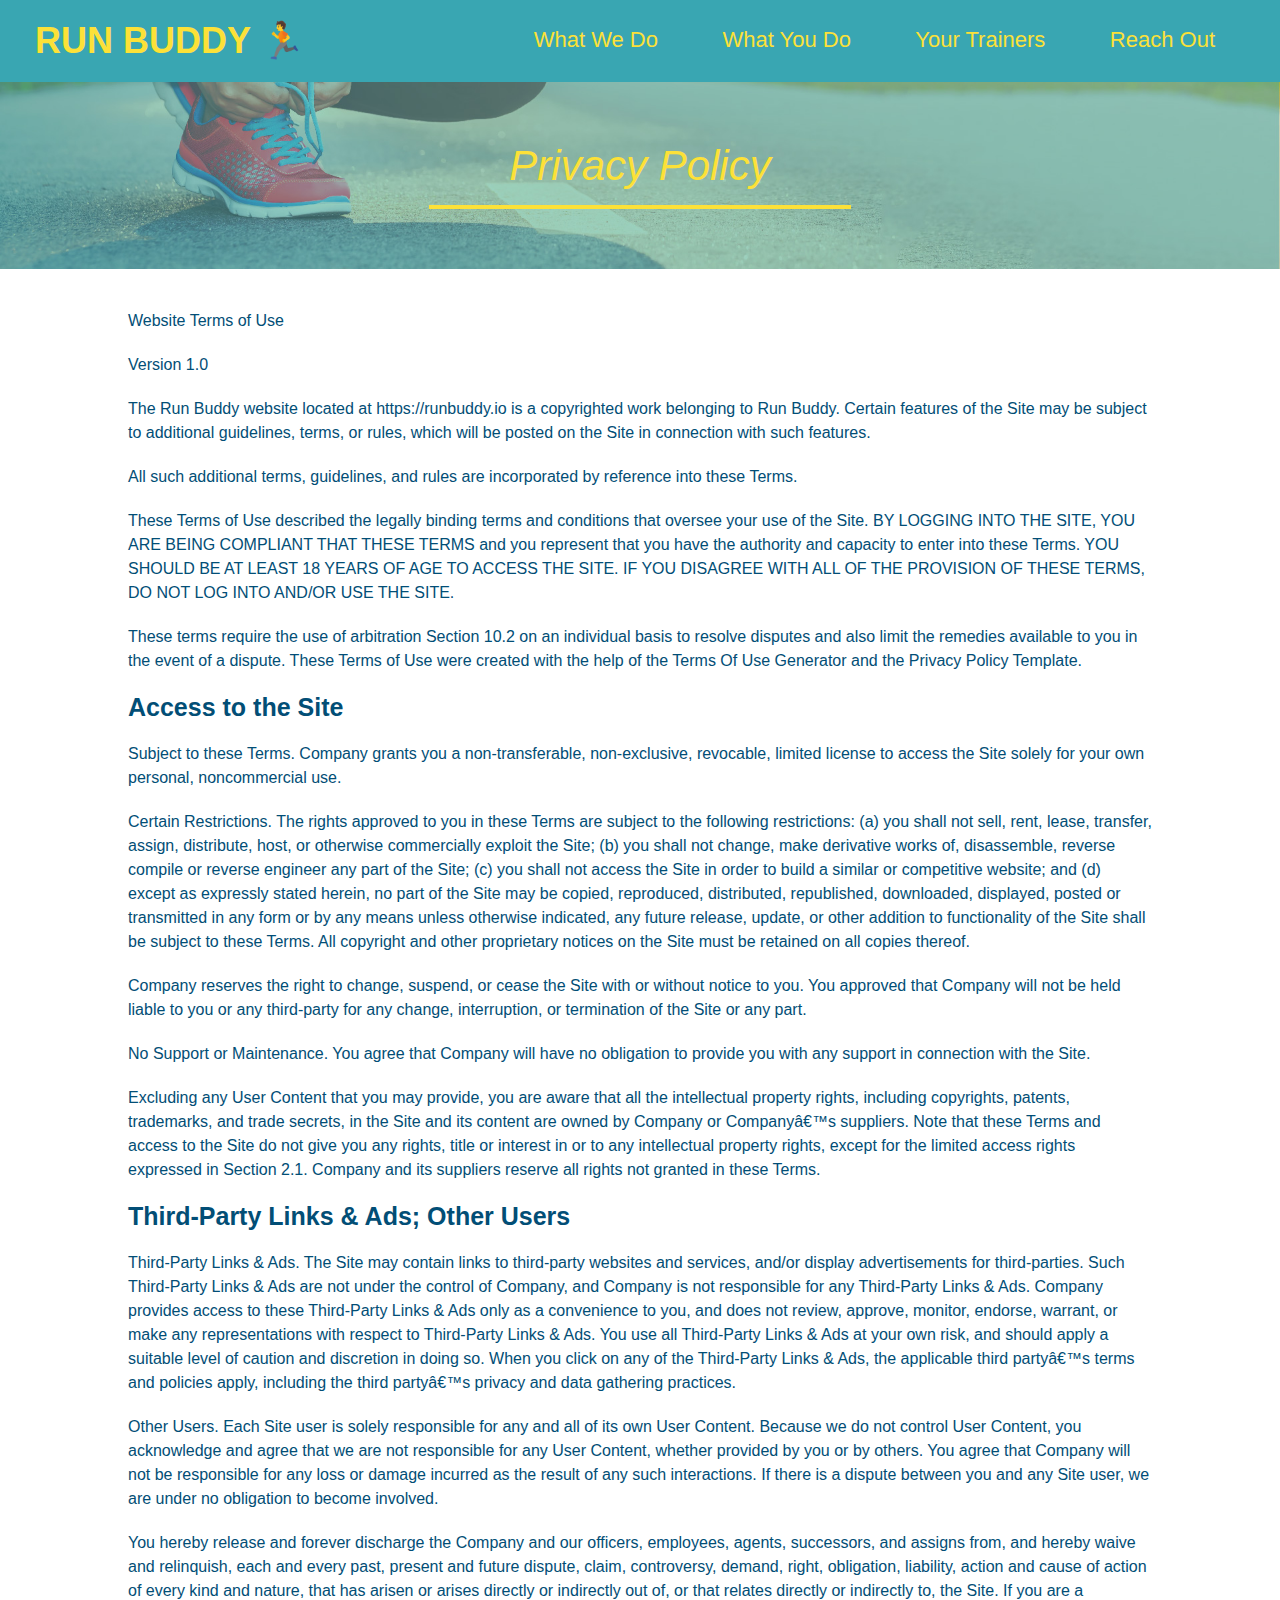
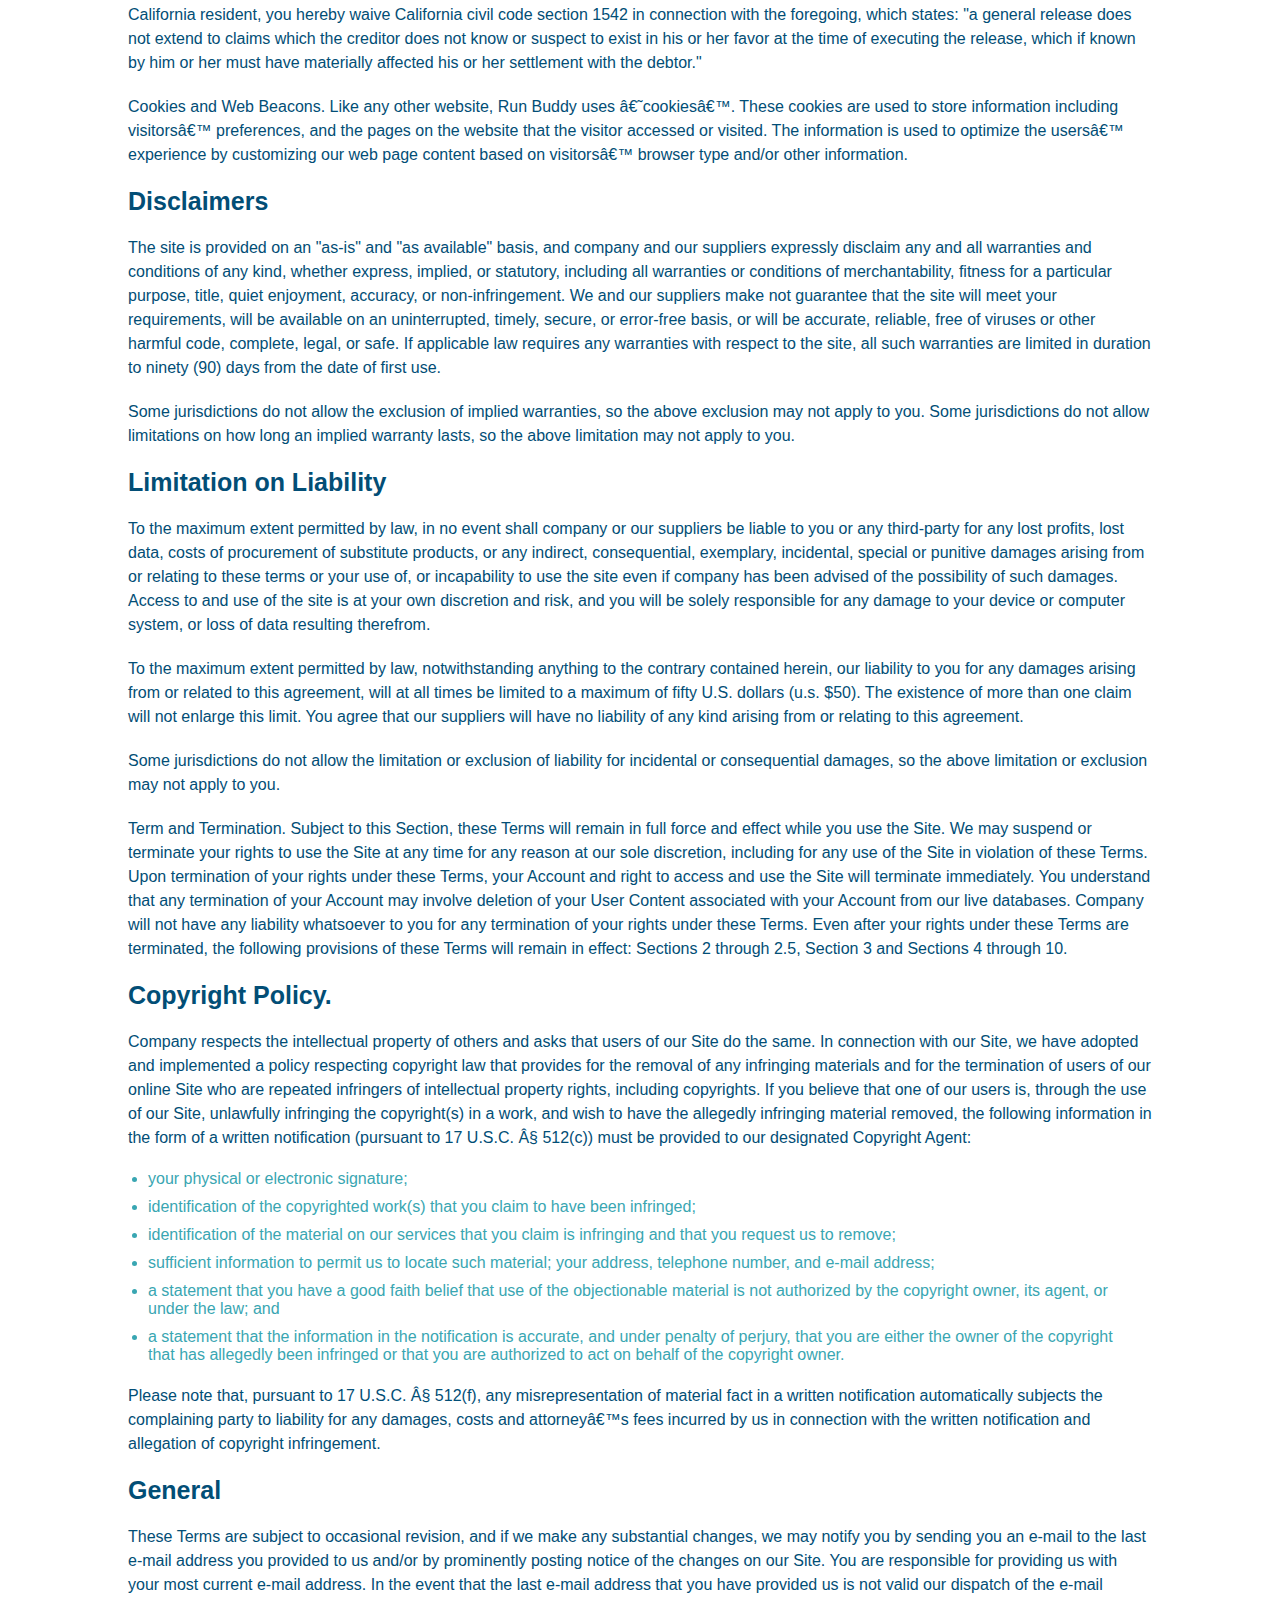
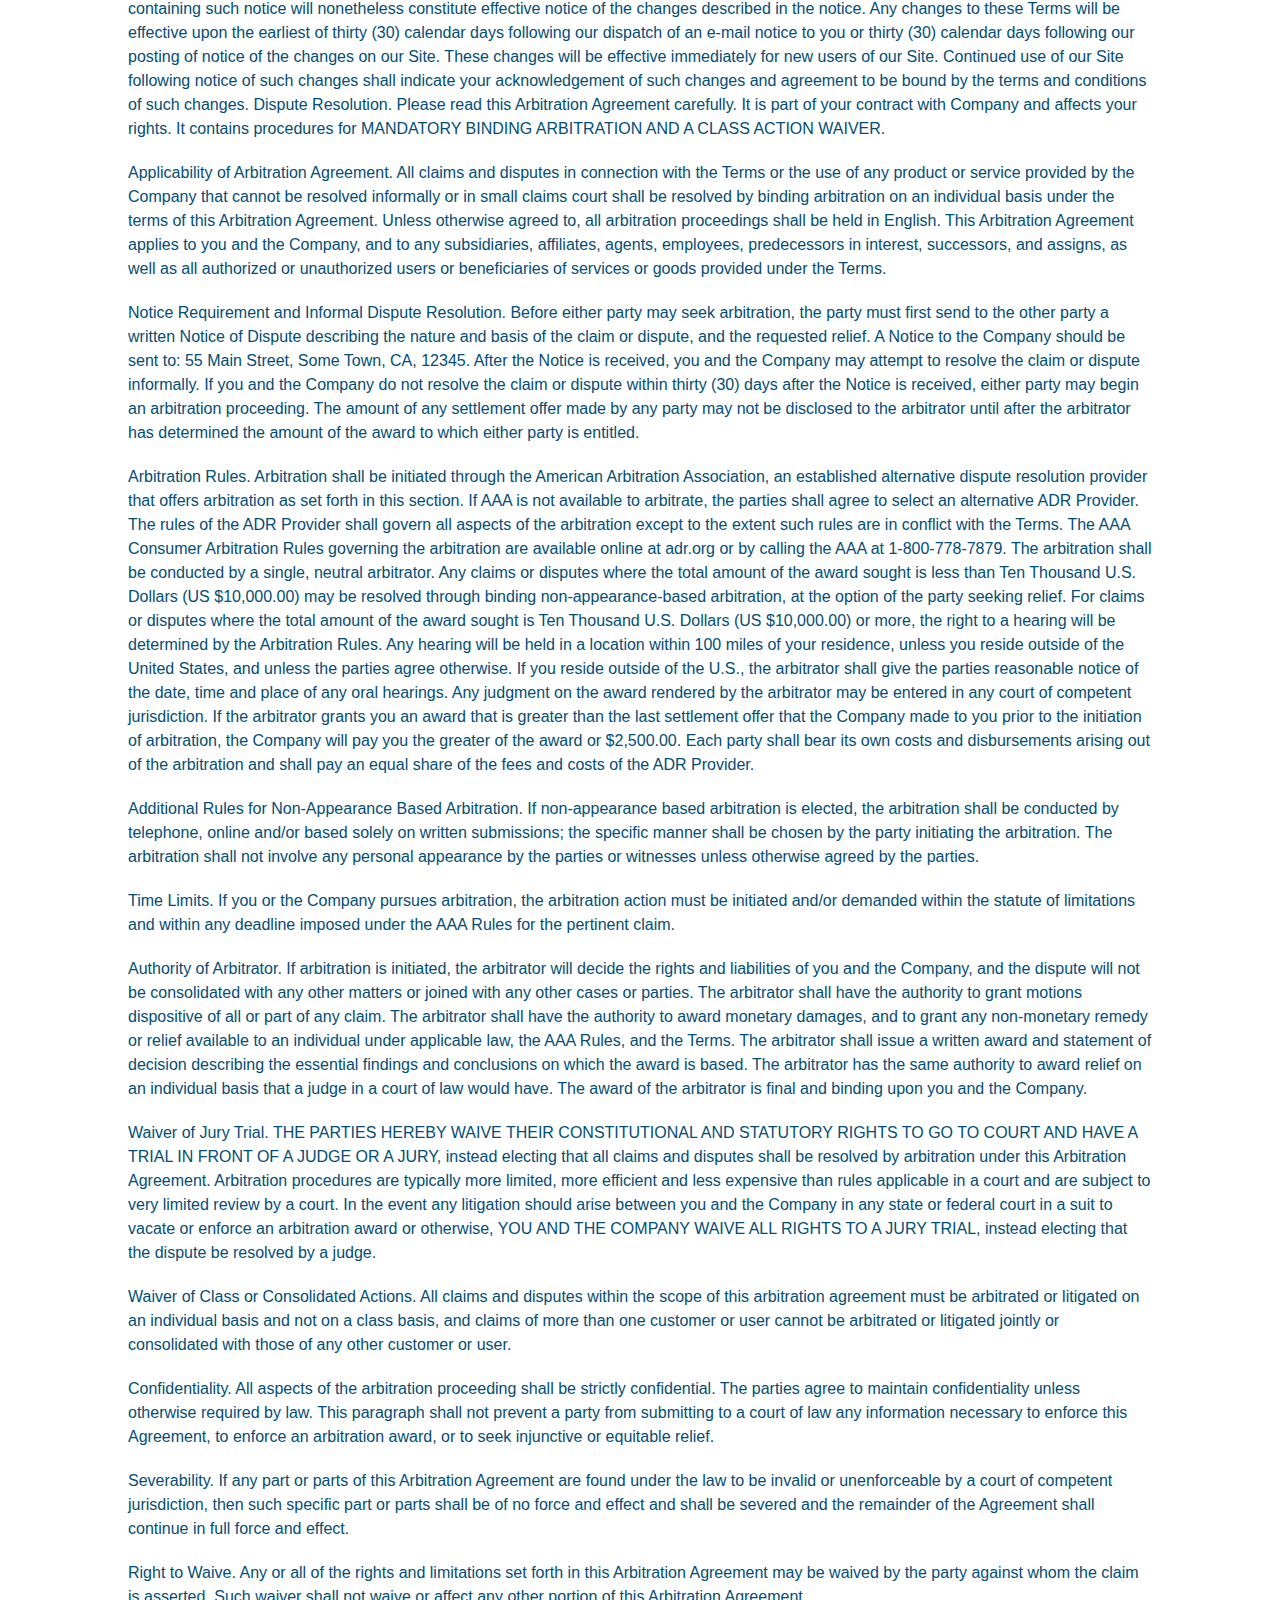
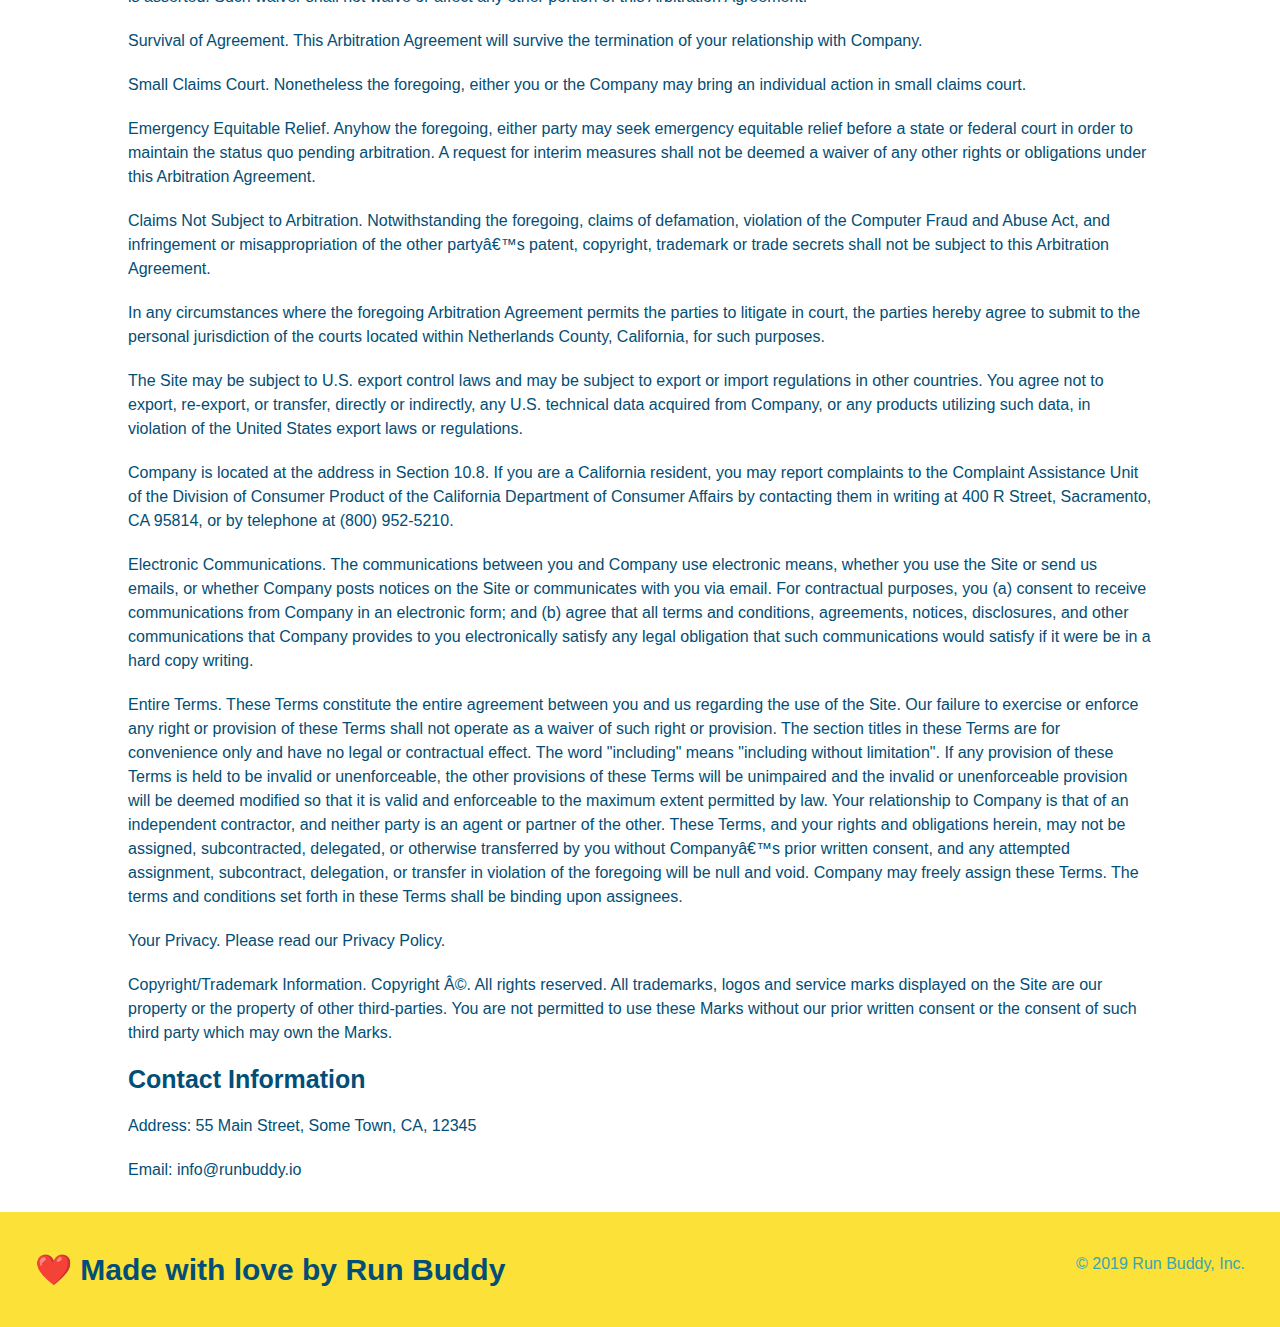
==== privacy-policy.html @ 3358c91d "Created and styled the privacy policy page" ====
<!DOCTYPE html>
<html lang="en">
    <head>
        <link rel="stylesheet" href="./assets/css/style.css" />
        <link rel="stylesheet" href="./assets/css/secondary-style.css" />
        <meta charset="UTF-8" />
        <title>Privacy Policy - Run Buddy</title>
    </head>
    <body>
            <!-- navigation -->
    <header>
        <h1>
          <a href="/">RUN BUDDY 🏃</a>
        </h1>
        <nav>
          <!-- Unordered list element -->
          <ul>
            <!-- List item element -->
            <li>
              <!-- Anchor element -->
              <a href="./index.html#what-we-do">What We Do</a>
            </li>
            <li>
              <a href="./index.html#what-you-do">What You Do</a>
            </li>
            <li>
              <a href="./index.html#your-trainers">Your Trainers</a>
            </li>
            <li>
              <a href="./index.html#reach-out">Reach Out</a>
            </li>
          </ul>
        </nav>
      </header>
      <!-- Hero -->
      <section class="hero hero-secondary">
        <h2 class="page-title">
            Privacy Policy
        </h2>
      </section>
      <article class="secondary-content">
        <p>
            Website Terms of Use
          </p>
    
          <p>
            Version 1.0
          </p>
    
          <p>
            The Run Buddy website located at https://runbuddy.io is a copyrighted work belonging to Run Buddy. Certain
            features of the Site may be subject to additional guidelines, terms, or rules, which will be posted on the Site
            in connection with such features.
          </p>
    
          <p>
            All such additional terms, guidelines, and rules are incorporated by reference into these Terms.
          </p>
    
          <p>
            These Terms of Use described the legally binding terms and conditions that oversee your use of the Site. BY
            LOGGING INTO THE SITE, YOU ARE BEING COMPLIANT THAT THESE TERMS and you represent that you have the authority
            and capacity to enter into these Terms. YOU SHOULD BE AT LEAST 18 YEARS OF AGE TO ACCESS THE SITE. IF YOU
            DISAGREE WITH ALL OF THE PROVISION OF THESE TERMS, DO NOT LOG INTO AND/OR USE THE SITE.
          </p>
    
          <p>
            These terms require the use of arbitration Section 10.2 on an individual basis to resolve disputes and also
            limit the remedies available to you in the event of a dispute. These Terms of Use were created with the help of
            the Terms Of Use Generator and the Privacy Policy Template.
          </p>
    
          <h3>
            Access to the Site
          </h3>
    
          <p>
            Subject to these Terms. Company grants you a non-transferable, non-exclusive, revocable, limited license to
            access the Site solely for your own personal, noncommercial use.
          </p>
    
          <p>
            Certain Restrictions. The rights approved to you in these Terms are subject to the following restrictions: (a)
            you shall not sell, rent, lease, transfer, assign, distribute, host, or otherwise commercially exploit the Site;
            (b) you shall not change, make derivative works of, disassemble, reverse compile or reverse engineer any part of
            the Site; (c) you shall not access the Site in order to build a similar or competitive website; and (d) except
            as expressly stated herein, no part of the Site may be copied, reproduced, distributed, republished, downloaded,
            displayed, posted or transmitted in any form or by any means unless otherwise indicated, any future release,
            update, or other addition to functionality of the Site shall be subject to these Terms. All copyright and other
            proprietary notices on the Site must be retained on all copies thereof.
          </p>
    
          <p>
            Company reserves the right to change, suspend, or cease the Site with or without notice to you. You approved
            that Company will not be held liable to you or any third-party for any change, interruption, or termination of
            the Site or any part.
          </p>
    
          <p>
            No Support or Maintenance. You agree that Company will have no obligation to provide you with any support in
            connection with the Site.
          </p>
    
          <p>
            Excluding any User Content that you may provide, you are aware that all the intellectual property rights,
            including copyrights, patents, trademarks, and trade secrets, in the Site and its content are owned by Company
            or Companyâ€™s suppliers. Note that these Terms and access to the Site do not give you any rights, title or
            interest in or to any intellectual property rights, except for the limited access rights expressed in Section
            2.1. Company and its suppliers reserve all rights not granted in these Terms.
          </p>
    
          <h3>
            Third-Party Links & Ads; Other Users
          </h3>
    
          <p>
            Third-Party Links & Ads. The Site may contain links to third-party websites and services, and/or display
            advertisements for third-parties. Such Third-Party Links & Ads are not under the control of Company, and Company
            is not responsible for any Third-Party Links & Ads. Company provides access to these Third-Party Links & Ads
            only as a convenience to you, and does not review, approve, monitor, endorse, warrant, or make any
            representations with respect to Third-Party Links & Ads. You use all Third-Party Links & Ads at your own risk,
            and should apply a suitable level of caution and discretion in doing so. When you click on any of the
            Third-Party Links & Ads, the applicable third partyâ€™s terms and policies apply, including the third partyâ€™s
            privacy and data gathering practices.
          </p>
    
          <p>
            Other Users. Each Site user is solely responsible for any and all of its own User Content. Because we do not
            control User Content, you acknowledge and agree that we are not responsible for any User Content, whether
            provided by you or by others. You agree that Company will not be responsible for any loss or damage incurred as
            the result of any such interactions. If there is a dispute between you and any Site user, we are under no
            obligation to become involved.
          </p>
    
          <p>
            You hereby release and forever discharge the Company and our officers, employees, agents, successors, and
            assigns from, and hereby waive and relinquish, each and every past, present and future dispute, claim,
            controversy, demand, right, obligation, liability, action and cause of action of every kind and nature, that has
            arisen or arises directly or indirectly out of, or that relates directly or indirectly to, the Site. If you are
            a California resident, you hereby waive California civil code section 1542 in connection with the foregoing,
            which states: "a general release does not extend to claims which the creditor does not know or suspect to exist
            in his or her favor at the time of executing the release, which if known by him or her must have materially
            affected his or her settlement with the debtor."
          </p>
    
          <p>
            Cookies and Web Beacons. Like any other website, Run Buddy uses â€˜cookiesâ€™. These cookies are used to store
            information including visitorsâ€™ preferences, and the pages on the website that the visitor accessed or visited.
            The information is used to optimize the usersâ€™ experience by customizing our web page content based on visitorsâ€™
            browser type and/or other information.
          </p>
    
          <h3>
            Disclaimers
          </h3>
    
          <p>
            The site is provided on an "as-is" and "as available" basis, and company and our suppliers expressly disclaim
            any and all warranties and conditions of any kind, whether express, implied, or statutory, including all
            warranties or conditions of merchantability, fitness for a particular purpose, title, quiet enjoyment, accuracy,
            or non-infringement. We and our suppliers make not guarantee that the site will meet your requirements, will be
            available on an uninterrupted, timely, secure, or error-free basis, or will be accurate, reliable, free of
            viruses or other harmful code, complete, legal, or safe. If applicable law requires any warranties with respect
            to the site, all such warranties are limited in duration to ninety (90) days from the date of first use.
          </p>
    
          <p>
            Some jurisdictions do not allow the exclusion of implied warranties, so the above exclusion may not apply to
            you. Some jurisdictions do not allow limitations on how long an implied warranty lasts, so the above limitation
            may not apply to you.
          </p>
    
          <h3>
            Limitation on Liability
          </h3>
    
          <p>
            To the maximum extent permitted by law, in no event shall company or our suppliers be liable to you or any
            third-party for any lost profits, lost data, costs of procurement of substitute products, or any indirect,
            consequential, exemplary, incidental, special or punitive damages arising from or relating to these terms or
            your use of, or incapability to use the site even if company has been advised of the possibility of such
            damages. Access to and use of the site is at your own discretion and risk, and you will be solely responsible
            for any damage to your device or computer system, or loss of data resulting therefrom.
          </p>
    
          <p>
            To the maximum extent permitted by law, notwithstanding anything to the contrary contained herein, our liability
            to you for any damages arising from or related to this agreement, will at all times be limited to a maximum of
            fifty U.S. dollars (u.s. $50). The existence of more than one claim will not enlarge this limit. You agree that
            our suppliers will have no liability of any kind arising from or relating to this agreement.
          </p>
    
          <p>
            Some jurisdictions do not allow the limitation or exclusion of liability for incidental or consequential
            damages, so the above limitation or exclusion may not apply to you.
          </p>
    
          <p>
            Term and Termination. Subject to this Section, these Terms will remain in full force and effect while you use
            the Site. We may suspend or terminate your rights to use the Site at any time for any reason at our sole
            discretion, including for any use of the Site in violation of these Terms. Upon termination of your rights under
            these Terms, your Account and right to access and use the Site will terminate immediately. You understand that
            any termination of your Account may involve deletion of your User Content associated with your Account from our
            live databases. Company will not have any liability whatsoever to you for any termination of your rights under
            these Terms. Even after your rights under these Terms are terminated, the following provisions of these Terms
            will remain in effect: Sections 2 through 2.5, Section 3 and Sections 4 through 10.
          </p>
    
          <h3>
            Copyright Policy.
          </h3>
    
          <p>
            Company respects the intellectual property of others and asks that users of our Site do the same. In connection
            with our Site, we have adopted and implemented a policy respecting copyright law that provides for the removal
            of any infringing materials and for the termination of users of our online Site who are repeated infringers of
            intellectual property rights, including copyrights. If you believe that one of our users is, through the use of
            our Site, unlawfully infringing the copyright(s) in a work, and wish to have the allegedly infringing material
            removed, the following information in the form of a written notification (pursuant to 17 U.S.C. Â§ 512(c)) must
            be provided to our designated Copyright Agent:
          </p>
    
          <ul>
            <li>
              your physical or electronic signature;
            </li>
            <li>
              identification of the copyrighted work(s) that you claim to have been infringed;
            </li>
            <li>
              identification of the material on our services that you claim is infringing and that you request us to remove;
            </li>
            <li>
              sufficient information to permit us to locate such material; your address, telephone number, and e-mail
              address;
            </li>
            <li>
              a statement that you have a good faith belief that use of the objectionable material is not authorized by the
              copyright owner, its agent, or under the law; and
            </li>
            <li>
              a statement that the information in the notification is accurate, and under penalty of perjury, that you are
              either the owner of the copyright that has allegedly been infringed or that you are authorized to act on
              behalf of the copyright owner.
            </li>
          </ul>
    
          <p>
            Please note that, pursuant to 17 U.S.C. Â§ 512(f), any misrepresentation of material fact in a written
            notification automatically subjects the complaining party to liability for any damages, costs and attorneyâ€™s
            fees incurred by us in connection with the written notification and allegation of copyright infringement.
          </p>
    
          <h3>
            General
          </h3>
    
          <p>
            These Terms are subject to occasional revision, and if we make any substantial changes, we may notify you by
            sending you an e-mail to the last e-mail address you provided to us and/or by prominently posting notice of the
            changes on our Site. You are responsible for providing us with your most current e-mail address. In the event
            that the last e-mail address that you have provided us is not valid our dispatch of the e-mail containing such
            notice will nonetheless constitute effective notice of the changes described in the notice. Any changes to these
            Terms will be effective upon the earliest of thirty (30) calendar days following our dispatch of an e-mail
            notice to you or thirty (30) calendar days following our posting of notice of the changes on our Site. These
            changes will be effective immediately for new users of our Site. Continued use of our Site following notice of
            such changes shall indicate your acknowledgement of such changes and agreement to be bound by the terms and
            conditions of such changes. Dispute Resolution. Please read this Arbitration Agreement carefully. It is part of
            your contract with Company and affects your rights. It contains procedures for MANDATORY BINDING ARBITRATION AND
            A CLASS ACTION WAIVER.
          </p>
    
          <p>
            Applicability of Arbitration Agreement. All claims and disputes in connection with the Terms or the use of any
            product or service provided by the Company that cannot be resolved informally or in small claims court shall be
            resolved by binding arbitration on an individual basis under the terms of this Arbitration Agreement. Unless
            otherwise agreed to, all arbitration proceedings shall be held in English. This Arbitration Agreement applies to
            you and the Company, and to any subsidiaries, affiliates, agents, employees, predecessors in interest,
            successors, and assigns, as well as all authorized or unauthorized users or beneficiaries of services or goods
            provided under the Terms.
          </p>
    
          <p>
            Notice Requirement and Informal Dispute Resolution. Before either party may seek arbitration, the party must
            first send to the other party a written Notice of Dispute describing the nature and basis of the claim or
            dispute, and the requested relief. A Notice to the Company should be sent to: 55 Main Street, Some Town, CA,
            12345. After the Notice is received, you and the Company may attempt to resolve the claim or dispute informally.
            If you and the Company do not resolve the claim or dispute within thirty (30) days after the Notice is received,
            either party may begin an arbitration proceeding. The amount of any settlement offer made by any party may not
            be disclosed to the arbitrator until after the arbitrator has determined the amount of the award to which either
            party is entitled.
          </p>
    
          <p>
            Arbitration Rules. Arbitration shall be initiated through the American Arbitration Association, an established
            alternative dispute resolution provider that offers arbitration as set forth in this section. If AAA is not
            available to arbitrate, the parties shall agree to select an alternative ADR Provider. The rules of the ADR
            Provider shall govern all aspects of the arbitration except to the extent such rules are in conflict with the
            Terms. The AAA Consumer Arbitration Rules governing the arbitration are available online at adr.org or by
            calling the AAA at 1-800-778-7879. The arbitration shall be conducted by a single, neutral arbitrator. Any
            claims or disputes where the total amount of the award sought is less than Ten Thousand U.S. Dollars (US
            $10,000.00) may be resolved through binding non-appearance-based arbitration, at the option of the party seeking
            relief. For claims or disputes where the total amount of the award sought is Ten Thousand U.S. Dollars (US
            $10,000.00) or more, the right to a hearing will be determined by the Arbitration Rules. Any hearing will be
            held in a location within 100 miles of your residence, unless you reside outside of the United States, and
            unless the parties agree otherwise. If you reside outside of the U.S., the arbitrator shall give the parties
            reasonable notice of the date, time and place of any oral hearings. Any judgment on the award rendered by the
            arbitrator may be entered in any court of competent jurisdiction. If the arbitrator grants you an award that is
            greater than the last settlement offer that the Company made to you prior to the initiation of arbitration, the
            Company will pay you the greater of the award or $2,500.00. Each party shall bear its own costs and
            disbursements arising out of the arbitration and shall pay an equal share of the fees and costs of the ADR
            Provider.
          </p>
    
          <p>
            Additional Rules for Non-Appearance Based Arbitration. If non-appearance based arbitration is elected, the
            arbitration shall be conducted by telephone, online and/or based solely on written submissions; the specific
            manner shall be chosen by the party initiating the arbitration. The arbitration shall not involve any personal
            appearance by the parties or witnesses unless otherwise agreed by the parties.
          </p>
    
          <p>
            Time Limits. If you or the Company pursues arbitration, the arbitration action must be initiated and/or demanded
            within the statute of limitations and within any deadline imposed under the AAA Rules for the pertinent claim.
          </p>
    
          <p>
            Authority of Arbitrator. If arbitration is initiated, the arbitrator will decide the rights and liabilities of
            you and the Company, and the dispute will not be consolidated with any other matters or joined with any other
            cases or parties. The arbitrator shall have the authority to grant motions dispositive of all or part of any
            claim. The arbitrator shall have the authority to award monetary damages, and to grant any non-monetary remedy
            or relief available to an individual under applicable law, the AAA Rules, and the Terms. The arbitrator shall
            issue a written award and statement of decision describing the essential findings and conclusions on which the
            award is based. The arbitrator has the same authority to award relief on an individual basis that a judge in a
            court of law would have. The award of the arbitrator is final and binding upon you and the Company.
          </p>
    
          <p>
            Waiver of Jury Trial. THE PARTIES HEREBY WAIVE THEIR CONSTITUTIONAL AND STATUTORY RIGHTS TO GO TO COURT AND HAVE
            A TRIAL IN FRONT OF A JUDGE OR A JURY, instead electing that all claims and disputes shall be resolved by
            arbitration under this Arbitration Agreement. Arbitration procedures are typically more limited, more efficient
            and less expensive than rules applicable in a court and are subject to very limited review by a court. In the
            event any litigation should arise between you and the Company in any state or federal court in a suit to vacate
            or enforce an arbitration award or otherwise, YOU AND THE COMPANY WAIVE ALL RIGHTS TO A JURY TRIAL, instead
            electing that the dispute be resolved by a judge.
          </p>
    
          <p>
            Waiver of Class or Consolidated Actions. All claims and disputes within the scope of this arbitration agreement
            must be arbitrated or litigated on an individual basis and not on a class basis, and claims of more than one
            customer or user cannot be arbitrated or litigated jointly or consolidated with those of any other customer or
            user.
          </p>
    
          <p>
            Confidentiality. All aspects of the arbitration proceeding shall be strictly confidential. The parties agree to
            maintain confidentiality unless otherwise required by law. This paragraph shall not prevent a party from
            submitting to a court of law any information necessary to enforce this Agreement, to enforce an arbitration
            award, or to seek injunctive or equitable relief.
          </p>
    
          <p>
            Severability. If any part or parts of this Arbitration Agreement are found under the law to be invalid or
            unenforceable by a court of competent jurisdiction, then such specific part or parts shall be of no force and
            effect and shall be severed and the remainder of the Agreement shall continue in full force and effect.
          </p>
    
          <p>
            Right to Waive. Any or all of the rights and limitations set forth in this Arbitration Agreement may be waived
            by the party against whom the claim is asserted. Such waiver shall not waive or affect any other portion of this
            Arbitration Agreement.
          </p>
    
          <p>
            Survival of Agreement. This Arbitration Agreement will survive the termination of your relationship with
            Company.
          </p>
    
          <p>
            Small Claims Court. Nonetheless the foregoing, either you or the Company may bring an individual action in small
            claims court.
          </p>
    
          <p>
            Emergency Equitable Relief. Anyhow the foregoing, either party may seek emergency equitable relief before a
            state or federal court in order to maintain the status quo pending arbitration. A request for interim measures
            shall not be deemed a waiver of any other rights or obligations under this Arbitration Agreement.
          </p>
    
          <p>
            Claims Not Subject to Arbitration. Notwithstanding the foregoing, claims of defamation, violation of the
            Computer Fraud and Abuse Act, and infringement or misappropriation of the other partyâ€™s patent, copyright,
            trademark or trade secrets shall not be subject to this Arbitration Agreement.
          </p>
    
          <p>
            In any circumstances where the foregoing Arbitration Agreement permits the parties to litigate in court, the
            parties hereby agree to submit to the personal jurisdiction of the courts located within Netherlands County,
            California, for such purposes.
          </p>
    
          <p>
            The Site may be subject to U.S. export control laws and may be subject to export or import regulations in other
            countries. You agree not to export, re-export, or transfer, directly or indirectly, any U.S. technical data
            acquired from Company, or any products utilizing such data, in violation of the United States export laws or
            regulations.
          </p>
    
          <p>
            Company is located at the address in Section 10.8. If you are a California resident, you may report complaints
            to the Complaint Assistance Unit of the Division of Consumer Product of the California Department of Consumer
            Affairs by contacting them in writing at 400 R Street, Sacramento, CA 95814, or by telephone at (800) 952-5210.
          </p>
    
          <p>
            Electronic Communications. The communications between you and Company use electronic means, whether you use the
            Site or send us emails, or whether Company posts notices on the Site or communicates with you via email. For
            contractual purposes, you (a) consent to receive communications from Company in an electronic form; and (b)
            agree that all terms and conditions, agreements, notices, disclosures, and other communications that Company
            provides to you electronically satisfy any legal obligation that such communications would satisfy if it were be
            in a hard copy writing.
          </p>
    
          <p>
            Entire Terms. These Terms constitute the entire agreement between you and us regarding the use of the Site. Our
            failure to exercise or enforce any right or provision of these Terms shall not operate as a waiver of such right
            or provision. The section titles in these Terms are for convenience only and have no legal or contractual
            effect. The word "including" means "including without limitation". If any provision of these Terms is held to be
            invalid or unenforceable, the other provisions of these Terms will be unimpaired and the invalid or
            unenforceable provision will be deemed modified so that it is valid and enforceable to the maximum extent
            permitted by law. Your relationship to Company is that of an independent contractor, and neither party is an
            agent or partner of the other. These Terms, and your rights and obligations herein, may not be assigned,
            subcontracted, delegated, or otherwise transferred by you without Companyâ€™s prior written consent, and any
            attempted assignment, subcontract, delegation, or transfer in violation of the foregoing will be null and void.
            Company may freely assign these Terms. The terms and conditions set forth in these Terms shall be binding upon
            assignees.
          </p>
    
          <p>
            Your Privacy. Please read our Privacy Policy.
          </p>
    
          <p>
            Copyright/Trademark Information. Copyright Â©. All rights reserved. All trademarks, logos and service marks
            displayed on the Site are our property or the property of other third-parties. You are not permitted to use
            these Marks without our prior written consent or the consent of such third party which may own the Marks.
          </p>
    
          <h3>
            Contact Information
          </h3>
    
          <p>
            Address: 55 Main Street, Some Town, CA, 12345
          </p>
    
          <p>
            Email: info@runbuddy.io
          </p>
    
      </article>
          <!-- footer -->
    <footer>
        <h2>❤️ Made with love by Run Buddy</h2>
        <div>
          &copy; 2019 Run Buddy, Inc.
        </div>
      </footer>
    </body>
</html>
---- assets/css/style.css ----
* {
  margin: 0;
  padding: 0;
  box-sizing: border-box;
}

body {
  /* more on this crazy aplphanumerical value in a minute! */
  color: #39a6b2;
  font-family: Helvetica, Arial, sans-serif;
}
/* apply styles to <header> */
header {
  padding: 20px 35px;
  background-color: #39a6b2;
}
header h1 {
  font-weight: bold;
  font-size: 36px;
  color: #fce138;
  margin: 0;
  display: inline;
}

header a {
  text-decoration: none;
  color: #fce138;
}

header nav {
  float: right;
  margin: 7px 0;
}

header nav ul li {
  display: inline;
}

header nav ul li a {
  margin: 0 30px;
  font-weight: lighter;
  font-size: 22px;
}

footer {
  background: #fce138;
  width: 100%;
  padding: 40px 35px;
}

footer h2 {
  display: inline;
  color: #024e76;
  font-size: 30px;
  margin: 0;
}

footer div {
  float: right;
  line-height: 1.5;
  text-align: right;
}

footer a {
  color: #024e76;
}

section {
  padding: 60px;
}

/* Hero Style Start */
.hero {
  background-image: url("../images/hero-bg.jpg");
  height: 600px;
  background-size: cover;
  background-position: center;
  position: relative;
}

.hero-form {
  background-color: #fce138;
  padding: 20px;
  width: 500px;
  color: #024e76;
  border: solid 3px #024e76;
  position: absolute;
  bottom: 120px;
  right: 140px;
}

.hero-form h3 {
  font-size: 24px;
  margin: 0;
}

.hero-form p {
  margin: 5px 0 15px 0;
}

.hero-form label {
  margin: 0 5px;
}

.form-input {
  border: 1px solid #024e76;
  display: block;
  padding: 7px 15px;
  font-size: 16px;
  color: #024e76;
  width: 100%;
  margin-bottom: 15px;
}

.button {
  padding: 10px 20px;
  background-color: #024e76;
  color: #fce138;
  border: none;
  font-size: 16px;
}
/* Hero Style End */

.intro {
    text-align: center;
}

.intro p {
    line-height: 1.7;
    color: #39a6b2;
    width: 80%;
    font-size: 20px;
    margin: 0 auto;
}

.steps {
    text-align: center;
    background: #fce138;
}

.steps h2 {

}

.section-title {
    font-size: 55px;
    color: #024e76;
    margin-bottom: 35px;
    padding: 0 100px 20px 100px;
    display: inline-block;
    border-bottom: 3px solid;
}

.primary-border {
    border-color: #fce138;
}

.secondary-border {
    border-color: #39a6b2;
}

.steps div {
    margin-bottom: 80px;
}

.steps img {
    width: 15%;
    margin: 10px 0;
}

.steps h3 {
    color: #024e76;
    font-size: 46px;
    margin-top: 10px;
}

.steps p {
    color: #39a6b2;
    font-size: 23px;
}

.steps span {
    font-size: 38px;
}

.trainers {
  text-align: center;
}

.trainer {
  width: 900px;
  margin: 0 auto 30px auto;
  background: #024e76;
  color: #fce138;
  overflow: auto;
}

.trainer img {
  width: 35%;
  float: left;
}

.trainer-bio {
  padding: 35px;
  float: left;
  width: 65%;
}

.text-left {
  text-align: left;
}

.text-right {
  text-align: right;
}

.trainer-bio h3 {
  font-size: 32px;
  margin-bottom: 8px;
}

.trainer-bio h4 {
  font-weight: lighter;
  font-size: 26px;
  margin-bottom: 25px;
}

.trainer-bio p {
  font-size: 17px;
  line-height: 1.3;
}

.contact {
  background-color: #024e76;
  text-align: center;
}

.contact h2 {
  color: #fce138;
}

.contact-info iframe {
  width: 400px;
  height: 400px;
  float: left;
}

.contact-info div {
  width: 410px;
  display: inline-block;
  vertical-align: top;
  text-align: left;
  margin: 30px 0 0 60px;
  color: white;
  padding-bottom: 100px;
}

.contact-info h3 {
  color: #fce138;
  font-size: 32px;
}

.contact-info p, .contact-info address {
  margin: 20px 0;
  line-height: 1.5;
  font-size: 20px;
  font-style: normal;
}

.contact-info a {
  color: #fce138;
}
---- assets/css/secondary-style.css ----
.hero {
    background-position: bottom;
    height: auto;
    text-align: center;
    margin-bottom: 40px;
}

.page-title {
    color: #fce138;
    display: inline-block;
    border-bottom: 4px solid #fce138;
    padding: 0 80px 15px 80px;
    font-weight: normal;
    font-size: 42px;
    font-style: italic;
}

.secondary-content {
    width: 80%;
    margin: 0 auto 30px auto;
    color: #024e76;
}

.secondary-content h3 {
    font-size: 25px;
    margin: 20px 0 20px 0;
}

.secondary-content p {
    font-size: 16px;
    line-height: 1.5;
    margin: 20px 0 20px 0;
}

.secondary-content ul {
    margin: 15px 20px 15px 20px;
}

.secondary-content li {
    color: #39a6b2;
    margin: 10px 0 10px 0;
}
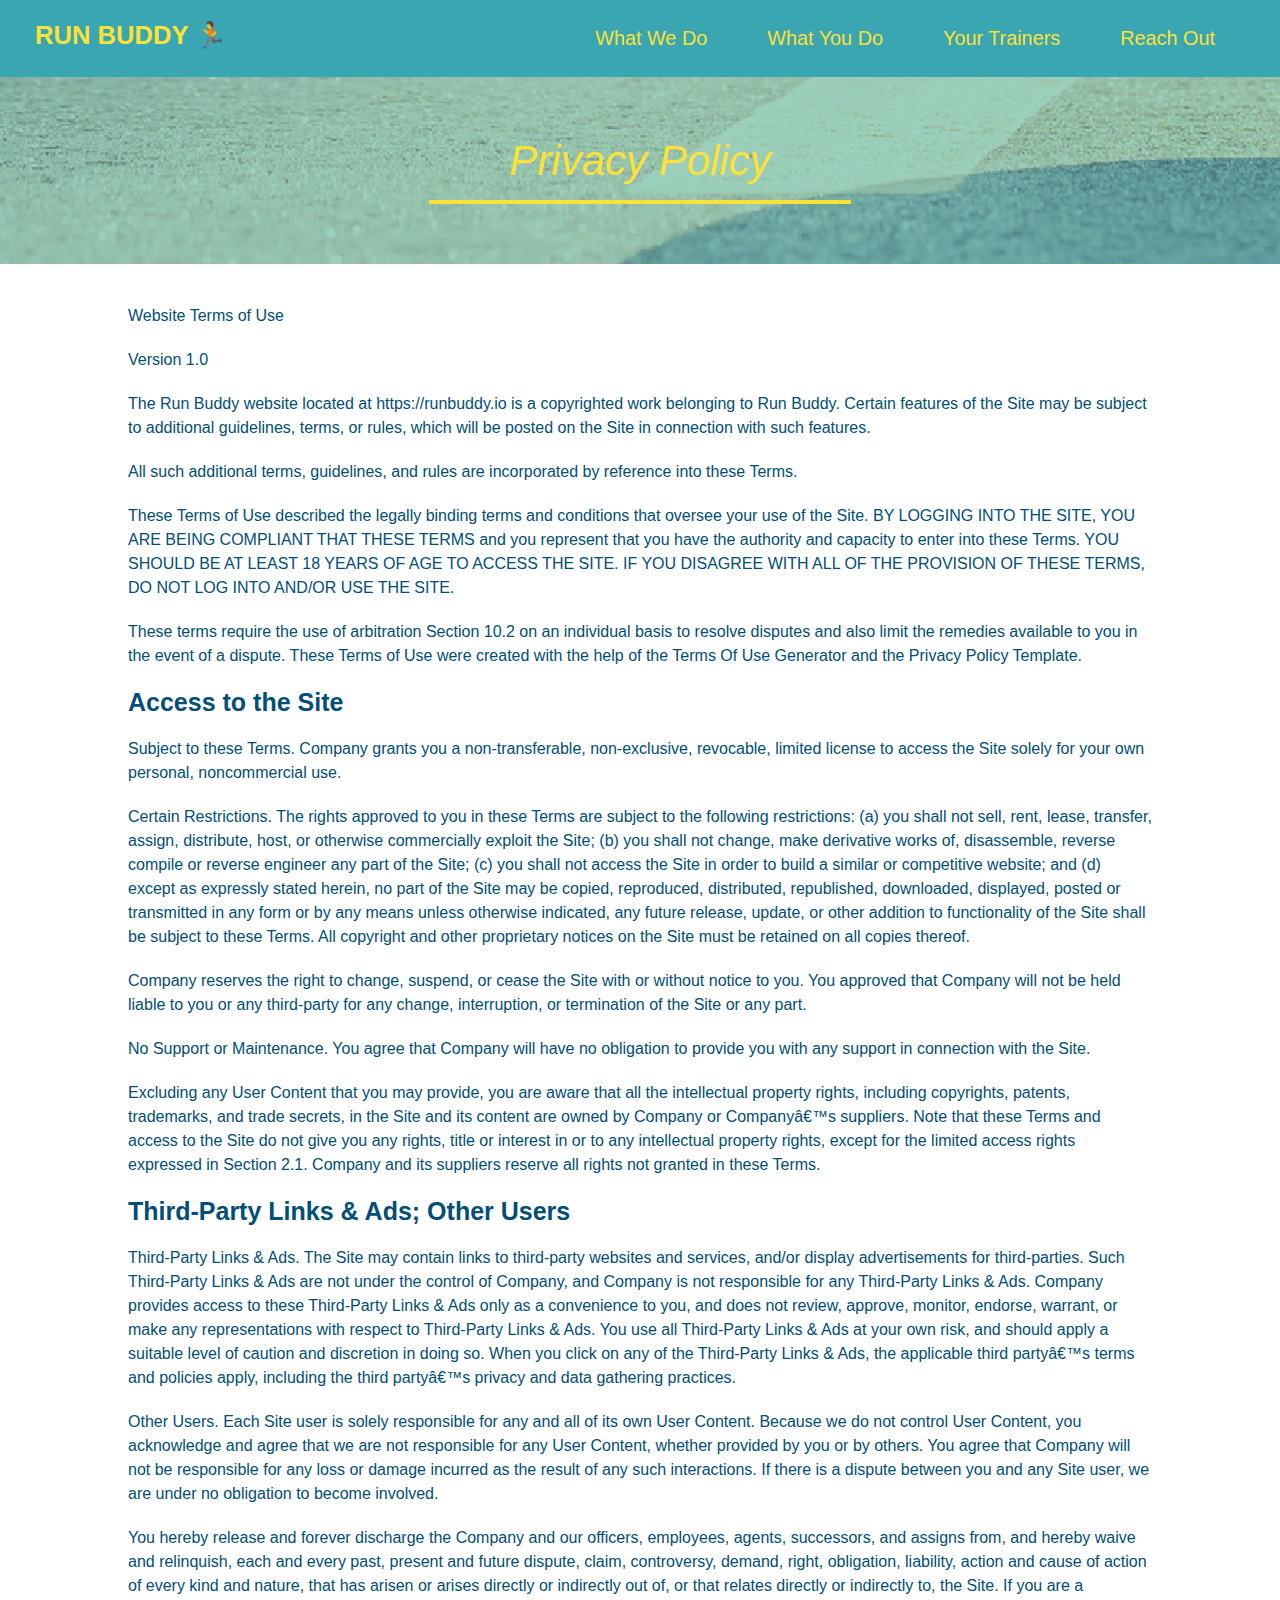
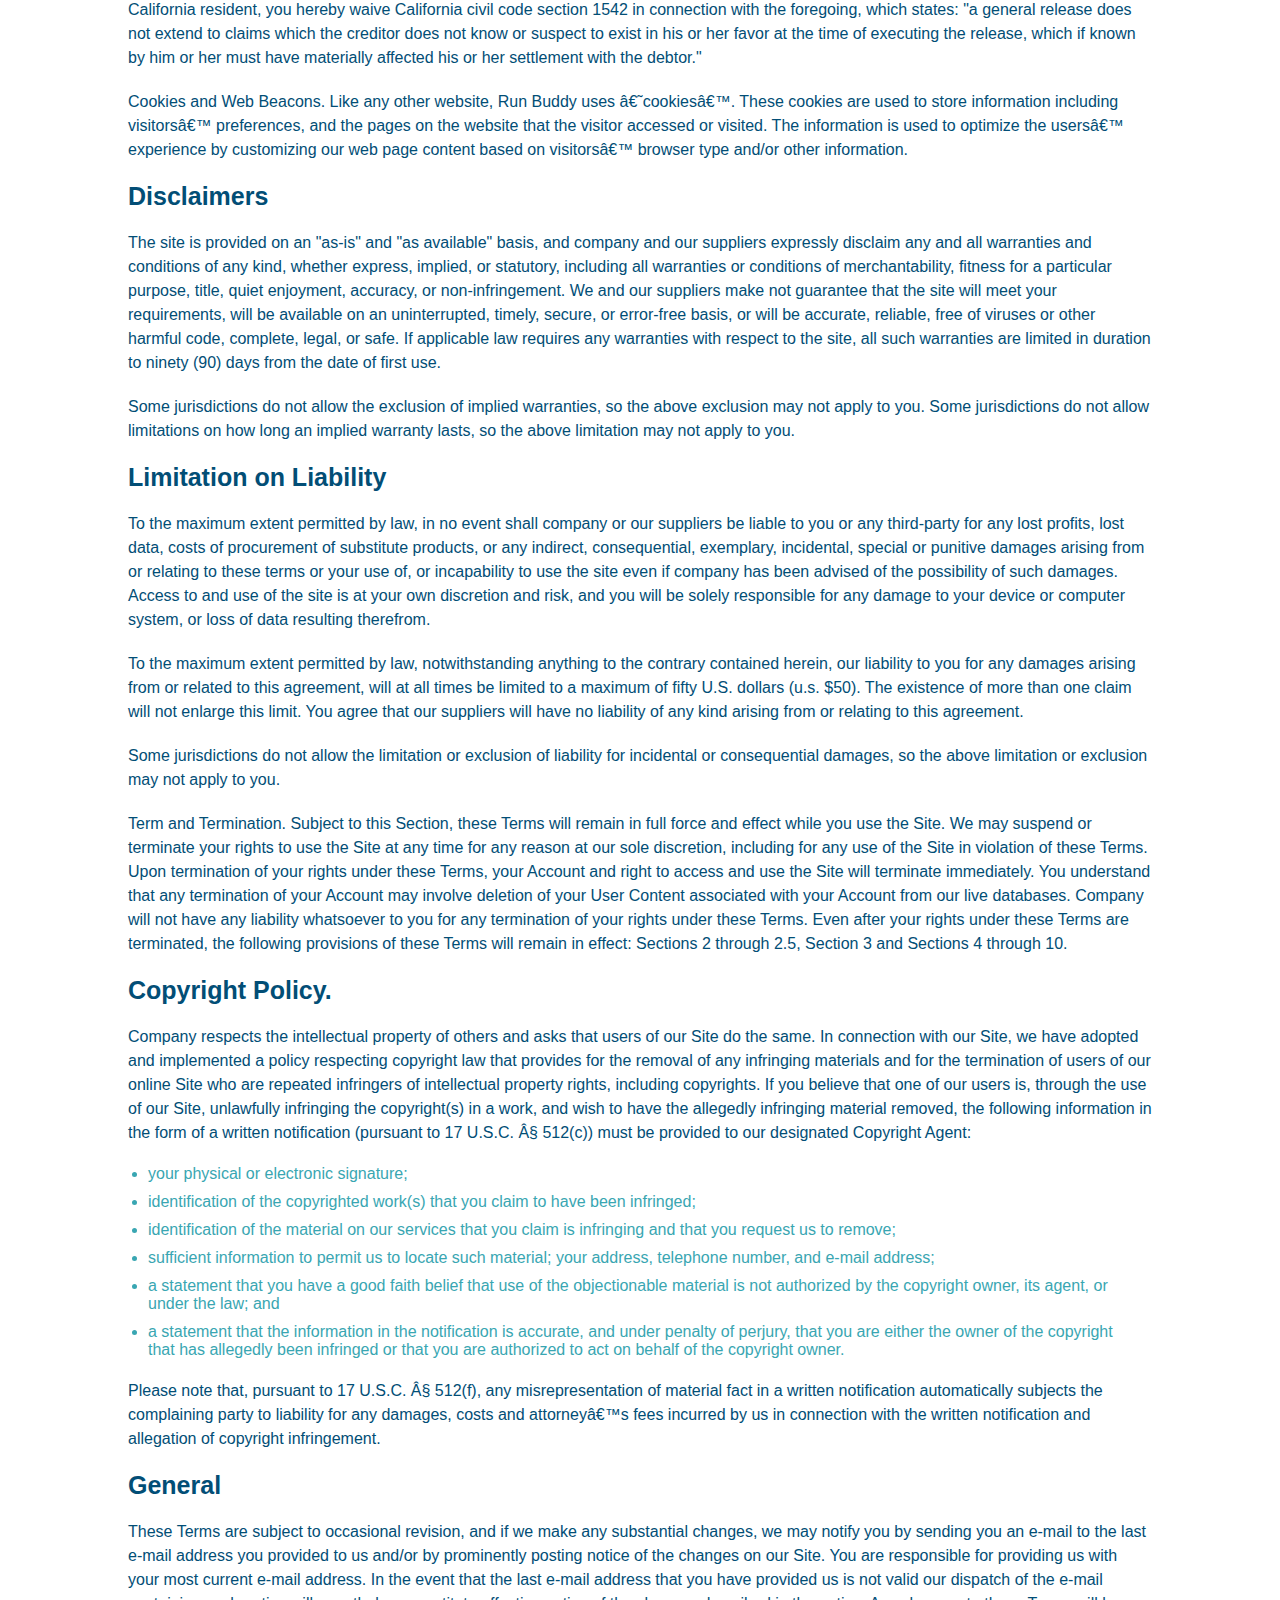
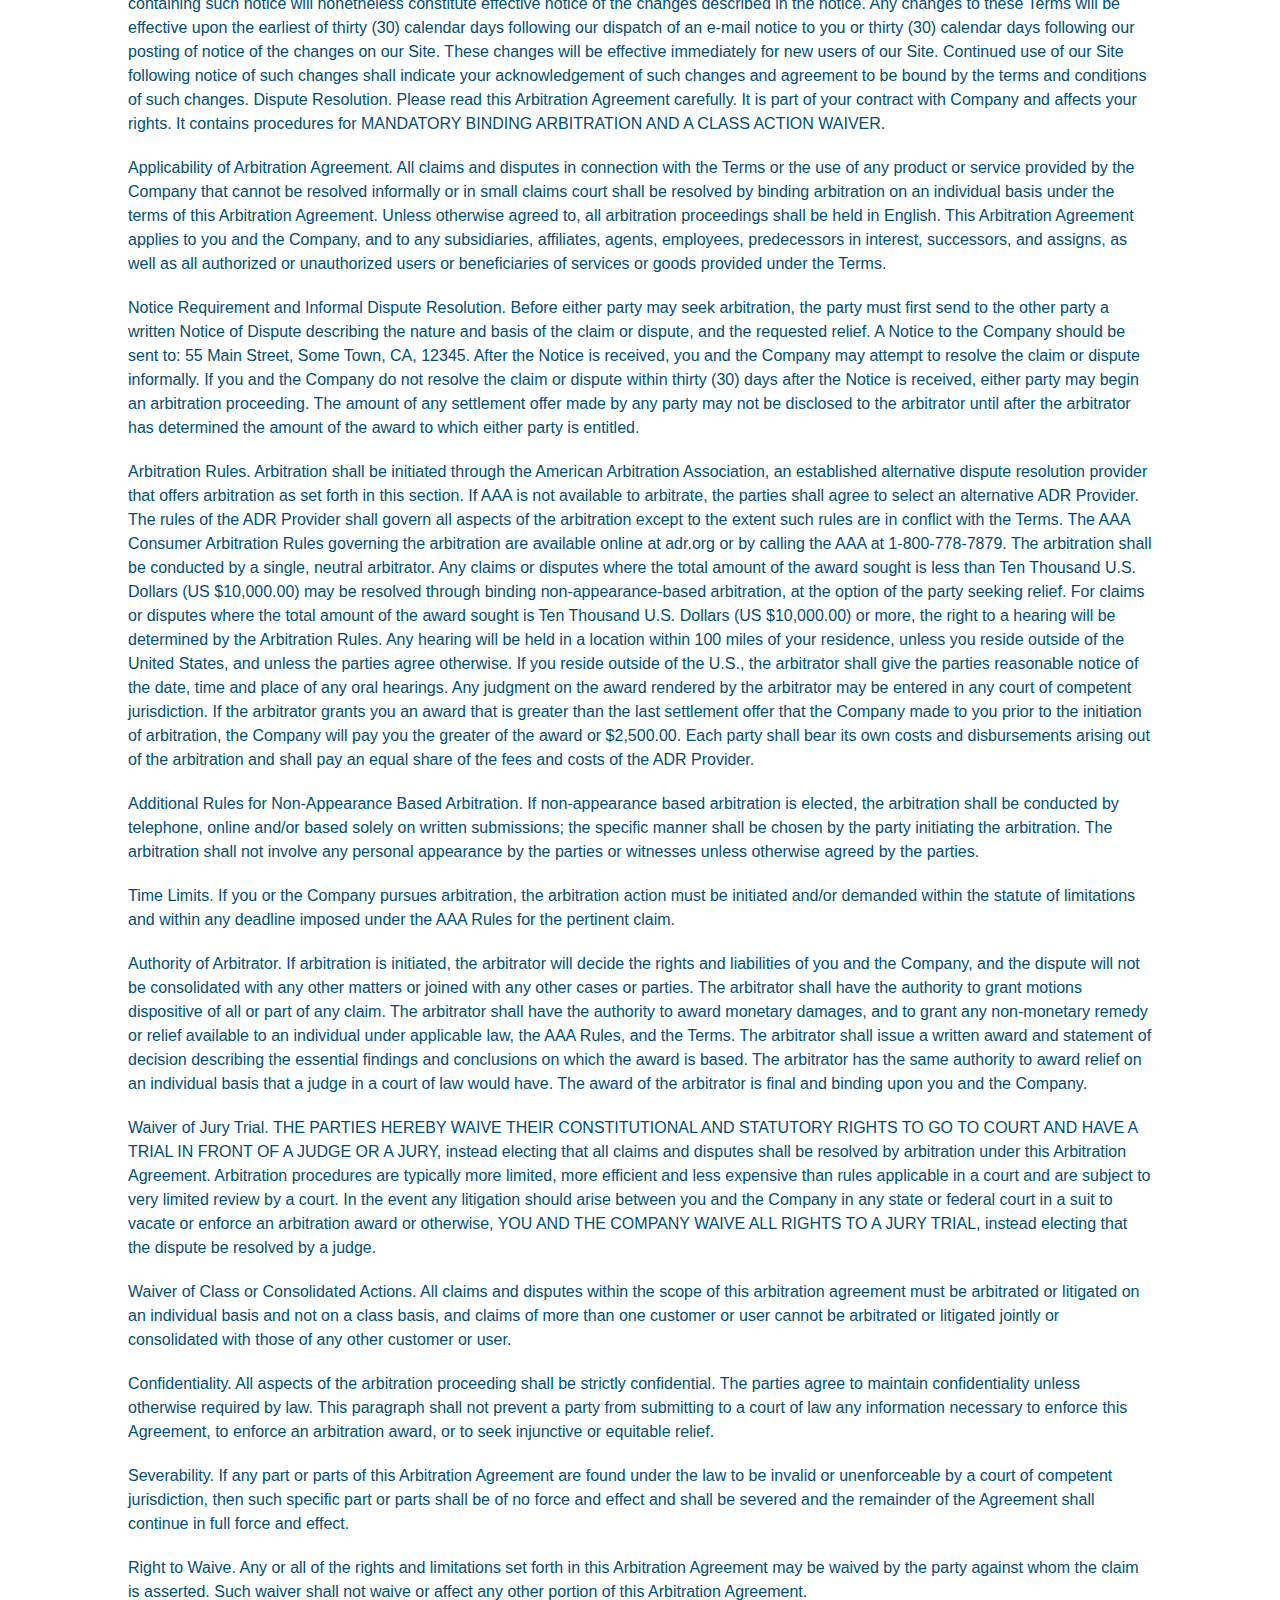
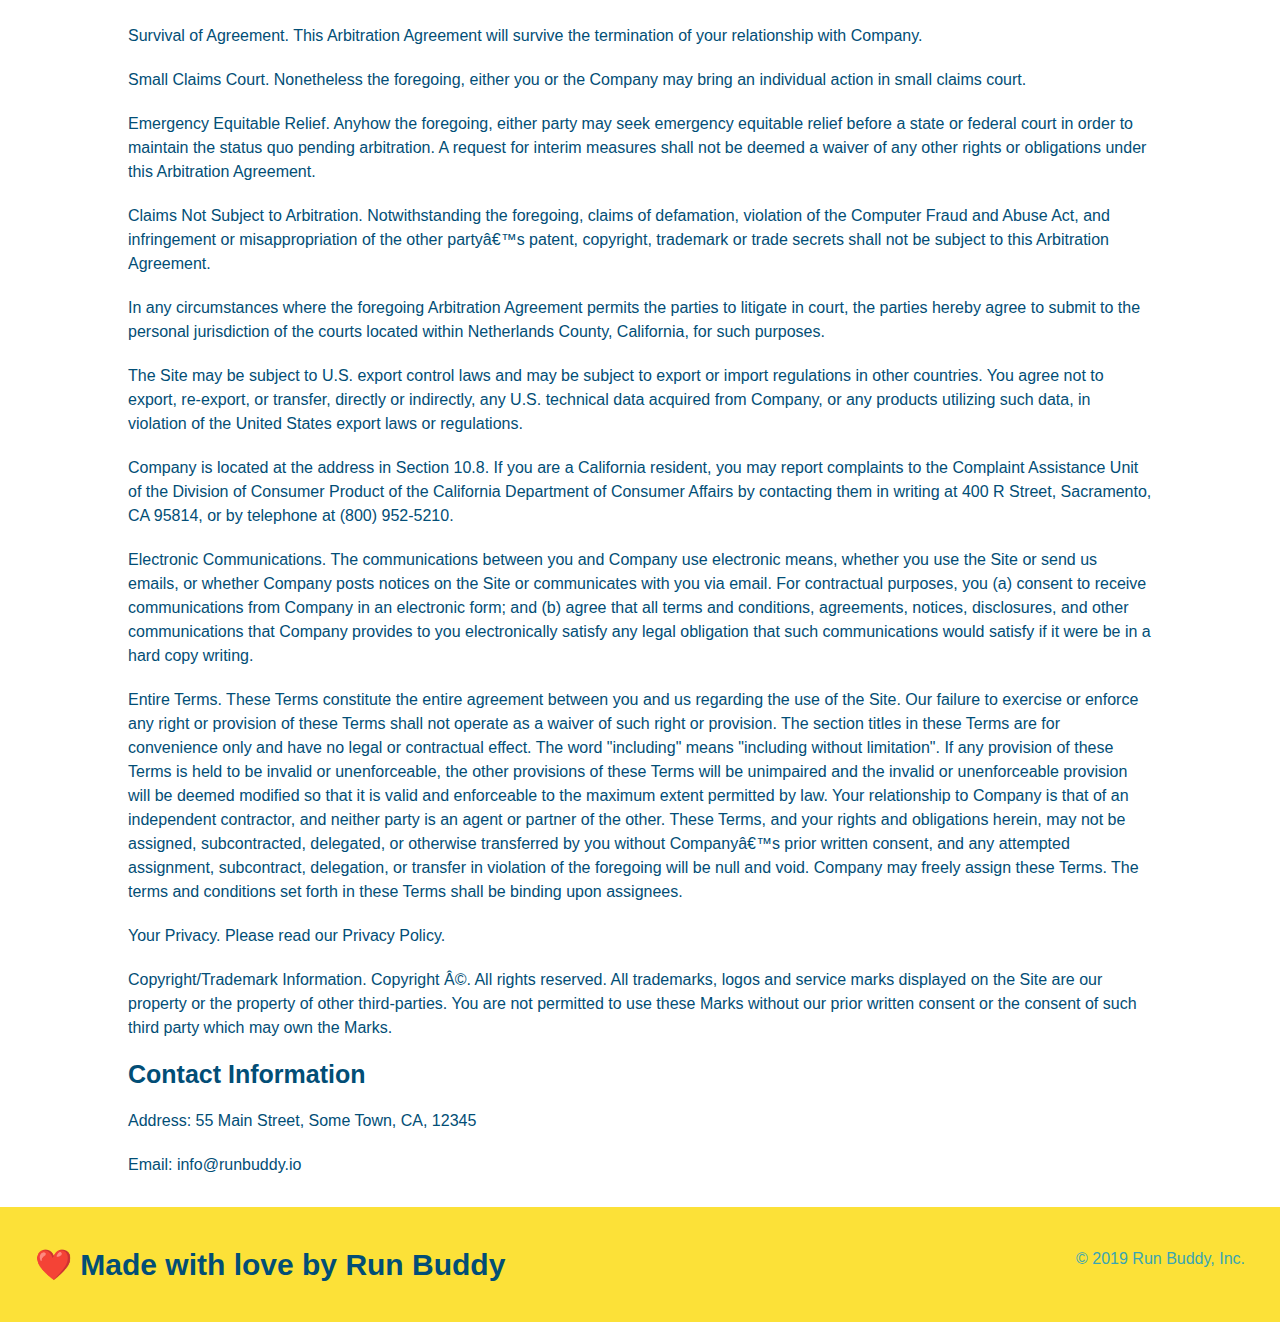
==== commit 183d30ad: "Worked on Contact footer" ====
--- a/privacy-policy.html
+++ b/privacy-policy.html
@@ -3,6 +3,7 @@
     <head>
         <link rel="stylesheet" href="./assets/css/style.css" />
         <link rel="stylesheet" href="./assets/css/secondary-style.css" />
+        <meta name="viewport" content="width=device-width, initial-scale=1.0" />
         <meta charset="UTF-8" />
         <title>Privacy Policy - Run Buddy</title>
     </head>
--- a/assets/css/style.css
+++ b/assets/css/style.css
@@ -13,13 +13,16 @@
 header {
   padding: 20px 35px;
   background-color: #39a6b2;
-}
+  display: flex;
+  justify-content: space-between;
+  flex-wrap: wrap;
+}
+
 header h1 {
   font-weight: bold;
-  font-size: 36px;
+  font-size: 2vw;
   color: #fce138;
   margin: 0;
-  display: inline;
 }
 
 header a {
@@ -28,35 +31,39 @@
 }
 
 header nav {
-  float: right;
   margin: 7px 0;
 }
 
-header nav ul li {
-  display: inline;
+header nav ul {
+  display: flex;
+  flex-wrap: wrap;
+  justify-content: space-between;
+  align-items: center;
+  list-style: none;
 }
 
 header nav ul li a {
   margin: 0 30px;
   font-weight: lighter;
-  font-size: 22px;
+  font-size: 1.55vw;
 }
 
 footer {
   background: #fce138;
   width: 100%;
   padding: 40px 35px;
+  display: flex;
+  justify-content: space-between;
+  flex-wrap: wrap;
 }
 
 footer h2 {
-  display: inline;
   color: #024e76;
   font-size: 30px;
   margin: 0;
 }
 
 footer div {
-  float: right;
   line-height: 1.5;
   text-align: right;
 }
@@ -73,20 +80,34 @@
 .hero {
   background-image: url("../images/hero-bg.jpg");
   height: 600px;
-  background-size: cover;
-  background-position: center;
   position: relative;
+  display: flex;
+  justify-content: center;
+  flex-wrap: wrap;
+}
+
+.hero-cta {
+  width: 35%;
+  text-align: right;
+  margin: 3.5%;
+  color: #fff;
+  font-size: 18px;
+  line-height: 1.3;
+}
+
+.hero-cta h2 {
+  font-style: italic;
+  font-size: 55px;
+  color: #fce138;
 }
 
 .hero-form {
   background-color: #fce138;
   padding: 20px;
-  width: 500px;
   color: #024e76;
   border: solid 3px #024e76;
-  position: absolute;
-  bottom: 120px;
-  right: 140px;
+  width: 40%;
+  margin: 3.5%;
 }
 
 .hero-form h3 {
@@ -121,20 +142,16 @@
 }
 /* Hero Style End */
 
-.intro {
-    text-align: center;
-}
-
 .intro p {
-    line-height: 1.7;
-    color: #39a6b2;
-    width: 80%;
-    font-size: 20px;
-    margin: 0 auto;
+  line-height: 1.7;
+  color: #39a6b2;
+  width: 80%;
+  font-size: 20px;
+  margin: 0 auto;
+  text-align: center;
 }
 
 .steps {
-    text-align: center;
     background: #fce138;
 }
 
@@ -145,10 +162,11 @@
 .section-title {
     font-size: 55px;
     color: #024e76;
-    margin-bottom: 35px;
-    padding: 0 100px 20px 100px;
-    display: inline-block;
     border-bottom: 3px solid;
+    padding-bottom: 20px;
+    text-align: center;
+    margin: 0 auto 35px auto;
+    width: 50%;
 }
 
 .primary-border {
@@ -159,51 +177,72 @@
     border-color: #39a6b2;
 }
 
-.steps div {
-    margin-bottom: 80px;
-}
-
-.steps img {
-    width: 15%;
-    margin: 10px 0;
-}
-
-.steps h3 {
+.step {
+  margin: 50px auto;
+  padding-bottom: 50px;
+  width: 80%;
+  border-bottom: 1px solid #39a6b2;
+  display: flex;
+  flex-wrap: wrap;
+  align-items: center;
+  justify-content: space-between;
+}
+
+.step h3 {
     color: #024e76;
     font-size: 46px;
-    margin-top: 10px;
-}
-
-.steps p {
+    flex: 1 30%;
+}
+
+.step-info {
+  flex: 2 70%;
+  display: flex;
+  flex-wrap: wrap;
+  align-items: center;
+}
+
+.step-text {
+  flex: 12;
+}
+
+.step-text p {
     color: #39a6b2;
-    font-size: 23px;
-}
-
-.steps span {
-    font-size: 38px;
+    font-size: 18px;
+}
+
+.step-text h4 {
+  font-size: 26px;
+  line-height: 1.5;
+  color: #024e76;
+}
+
+.step-img {
+  flex: 1 12%;
+  margin-right: 20px;
 }
 
 .trainers {
-  text-align: center;
+  width: 100%;
+  margin: 0 AUTO;
+  display: flex;
+  flex-wrap: wrap;
+  justify-content: space-around;
 }
 
 .trainer {
-  width: 900px;
-  margin: 0 auto 30px auto;
+  margin: 20px;
   background: #024e76;
   color: #fce138;
-  overflow: auto;
+  flex: 1;
 }
 
 .trainer img {
-  width: 35%;
-  float: left;
+  width: 100%;
 }
 
 .trainer-bio {
-  padding: 35px;
-  float: left;
-  width: 65%;
+  padding: 25px;
+  line-height: 1.3;
 }
 
 .text-left {
@@ -215,14 +254,13 @@
 }
 
 .trainer-bio h3 {
-  font-size: 32px;
-  margin-bottom: 8px;
+  font-size: 28px;
 }
 
 .trainer-bio h4 {
   font-weight: lighter;
-  font-size: 26px;
-  margin-bottom: 25px;
+  font-size: 22px;
+  margin-bottom: 15px;
 }
 
 .trainer-bio p {
@@ -232,27 +270,25 @@
 
 .contact {
   background-color: #024e76;
-  text-align: center;
 }
 
 .contact h2 {
   color: #fce138;
 }
 
+.contact-info {
+  display: flex;
+  justify-content: space-between;
+  flex-wrap: wrap;
+}
+
 .contact-info iframe {
-  width: 400px;
   height: 400px;
   float: left;
 }
 
 .contact-info div {
-  width: 410px;
-  display: inline-block;
-  vertical-align: top;
-  text-align: left;
-  margin: 30px 0 0 60px;
   color: white;
-  padding-bottom: 100px;
 }
 
 .contact-info h3 {
@@ -263,10 +299,40 @@
 .contact-info p, .contact-info address {
   margin: 20px 0;
   line-height: 1.5;
-  font-size: 20px;
+  font-size: 16px;
   font-style: normal;
 }
 
 .contact-info a {
   color: #fce138;
+}
+
+.flex-row {
+  display: flex;
+}
+
+.contact-info > * {
+  flex: 1;
+  margin: 15px;
+}
+
+.contact-form input, .contact-form textarea {
+  border: 1px solid #024e76;
+  display: block;
+  padding: 7px 15px;
+  font-size: 16px;
+  color: #024e76;
+  width: 100%;
+  margin-bottom: 15px;
+  margin-top: 5px;
+}
+
+.contact-form button {
+  width: 100%;
+  border: none;
+  background: #fce138;
+  color: #024e76;
+  text-align: center;
+  padding: 15px 0;
+  font-size: 16px;
 }